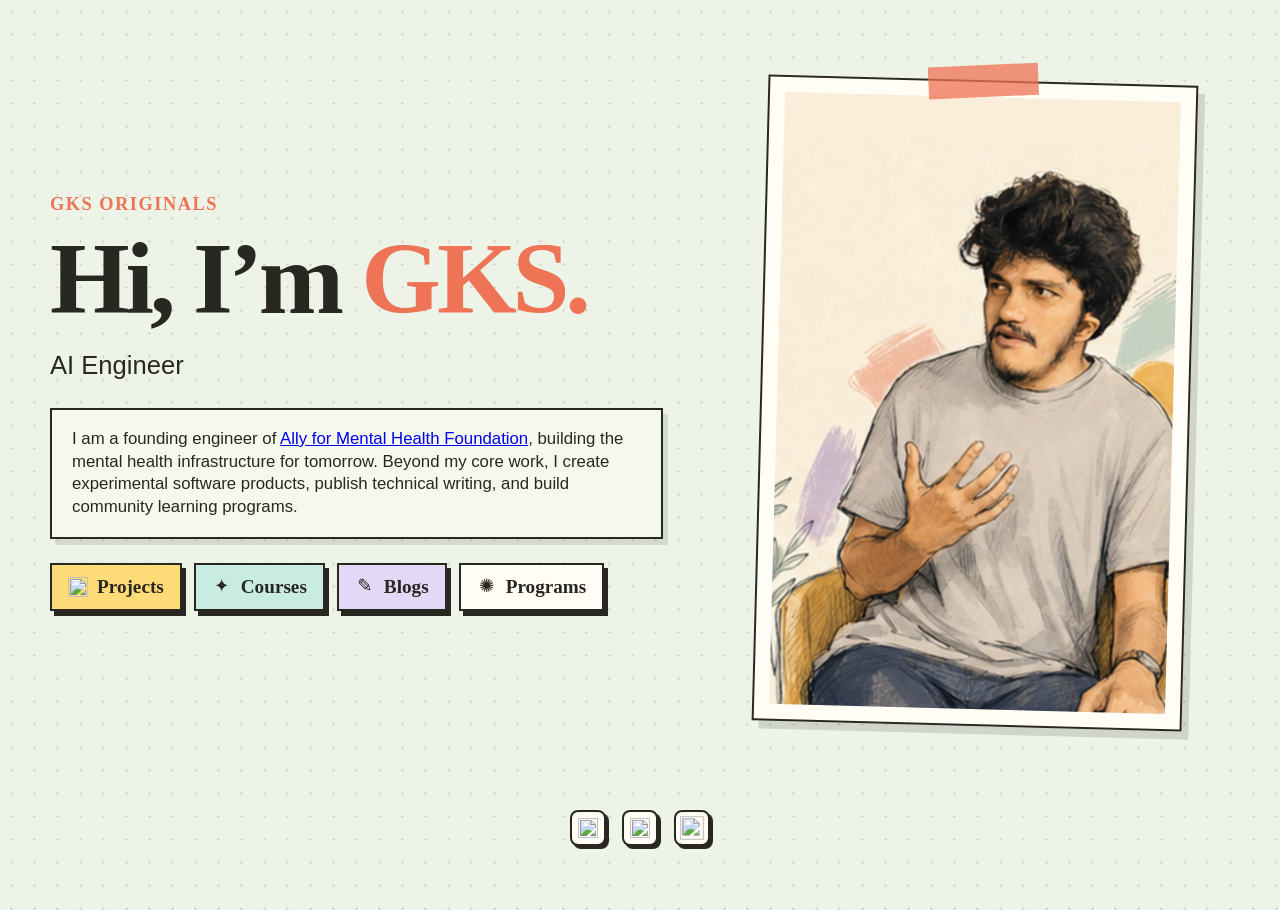
==== index.html @ 634407e5 "Update index.html copy: set title to AI Engineer & update Ally foundation intro" ====
<!doctype html>
<html lang="en">
<head>
  <meta charset="utf-8">
  <meta name="viewport" content="width=device-width, initial-scale=1">
  <meta name="description" content="Gopikrishnan Sasikumar (GKS) builds products, experiments, events, and writing.">
  <title>GKS Originals — Gopikrishnan Sasikumar</title>
  <style>
    :root { --ink:#292721; --paper:#edf4e7; --coral:#ef7355; --sun:#ffdc77; --mint:#c8ece2; --lilac:#e4d8f7; }
    * { box-sizing:border-box; }
    body { min-height:100vh; margin:0; color:var(--ink); background-color:var(--paper); background-image:radial-gradient(rgba(92,74,46,.17) 1.1px, transparent 1.1px); background-size:23px 23px; font-family:"Avenir Next", Avenir, sans-serif; }
    .page { width:min(1180px, calc(100% - 48px)); min-height:100vh; margin:auto; display:grid; grid-template-columns:1.08fr .92fr; align-items:center; gap:44px; padding:64px 0; }
    .name { margin:0 0 24px; font:700 clamp(1rem,1.5vw,1.15rem)/1 "Bradley Hand", "Comic Sans MS", cursive; letter-spacing:.08em; text-transform:uppercase; color:var(--coral); }
    h1, h2 { font-family:"Bradley Hand", "Comic Sans MS", cursive; letter-spacing:-.04em; }
    h1 { max-width:720px; margin:0 0 28px; font-size:clamp(4.1rem,8vw,7.8rem); line-height:.8; }
    .accent { color:var(--coral); }
    .intro { max-width:650px; margin:0; font-size:clamp(1.25rem,2vw,1.62rem); line-height:1.34; }
    .about { max-width:650px; margin-top:26px; padding:18px 20px; border:2.5px solid var(--ink); background:#f5f8ed; box-shadow:5px 6px 0 rgba(41,39,33,.12); }
    .about h2 { margin:0 0 7px; font-size:2rem; }
    .about p { margin:0; font-size:1.05rem; line-height:1.35; }
    .links { display:flex; flex-wrap:wrap; gap:12px; margin-top:24px; }
    .link { display:inline-flex; align-items:center; gap:9px; padding:12px 16px; border:2.5px solid var(--ink); box-shadow:4px 5px 0 var(--ink); color:var(--ink); background:var(--sun); font:700 1.2rem/1 "Bradley Hand", "Comic Sans MS", cursive; text-decoration:none; }
    .link.secondary { background:var(--mint); }.link.lilac { background:var(--lilac); }.link.paper { background:#fffdf6; }
    .icon { width:20px; height:20px; display:inline-grid; place-items:center; font-family:system-ui,sans-serif; font-size:1.15rem; }.github-icon { width:20px; height:20px; }
    .link:focus-visible { outline:3px solid var(--coral); outline-offset:4px; }
    .portrait-wrap { position:relative; justify-self:end; width:min(100%, 430px); padding:15px; border:2.5px solid var(--ink); background:#fffdf6; box-shadow:7px 8px 0 rgba(41,39,33,.15); transform:rotate(1.5deg); }
    .portrait-wrap::before { content:""; position:absolute; z-index:2; width:110px; height:32px; background:var(--coral); top:-17px; left:50%; transform:translateX(-50%) rotate(-4deg); opacity:.75; pointer-events:none; }
    .portrait { position:relative; z-index:1; display:block; width:100%; height:min(68vh,650px); object-fit:cover; object-position:center top; background:#fffdf6; }
    .portrait-frame { position:absolute; inset:15px; width:calc(100% - 30px); height:min(68vh,650px); opacity:0; pointer-events:none; }
    .portrait-plant-left { animation:frame-plant-left 24s steps(1,end) infinite; }
    .portrait-blink { animation:frame-blink 24s steps(1,end) infinite; }
    .portrait-plant-right { animation:frame-plant-right 24s steps(1,end) infinite; }
    @keyframes frame-plant-left { 0%,24.9%,31.1%,100% { opacity:0; } 25%,31% { opacity:1; } }
    @keyframes frame-blink { 0%,37.9%,39.1%,40.9%,42.1%,74.9%,76.1%,91.9%,93.1%,100% { opacity:0; } 38%,39%,41%,42%,75%,76%,92%,93% { opacity:1; } }
    @keyframes frame-plant-right { 0%,53.9%,60.1%,100% { opacity:0; } 54%,60% { opacity:1; } }
    @media (prefers-reduced-motion:reduce) { .portrait-frame { display:none; } }
    footer { position:relative; grid-column:1 / -1; justify-self:center; display:flex; align-items:center; gap:16px; margin-top:24px; font:700 1rem/1 "Bradley Hand", "Comic Sans MS", cursive; }
    .footer-link { display:grid; place-items:center; width:36px; height:36px; border:2px solid var(--ink); background:#fffdf6; box-shadow:3px 3px 0 var(--ink); border-radius:8px; color:var(--ink); text-decoration:none; transition:transform .15s ease; }
    .footer-link:hover { background:var(--sun); transform:translateY(-2px); }
    .footer-link:focus-visible { outline:3px solid var(--coral); outline-offset:3px; }
    .footer-icon { width:20px; height:20px; display:block; }
    .footer-icon.mail-icon { width:22px; height:22px; transform:scale(1.08); }
    @media (max-width:820px) {
      .page { width:min(100% - 34px, 620px); grid-template-columns:1fr; gap:28px; padding:36px 0 100px; }
      .portrait-wrap { justify-self:center; width:min(100%, 350px); transform:none; }
      .portrait { height:auto; max-height:560px; }
      .links { position:fixed; bottom:14px; left:50%; transform:translateX(-50%); width:min(calc(100% - 28px), 500px); margin:0; z-index:100; display:grid; grid-template-columns:repeat(4, 1fr); gap:6px; padding:8px; background:rgba(237,244,231,.95); backdrop-filter:blur(10px); -webkit-backdrop-filter:blur(10px); border:2.5px solid var(--ink); box-shadow:4px 5px 0 var(--ink); border-radius:14px; }
      .link { padding:10px 4px; font-size:.92rem; justify-content:center; border-width:2px; box-shadow:none; border-radius:8px; gap:5px; text-align:center; }
      .github-icon, .icon { width:16px; height:16px; font-size:1rem; }
      footer { margin-top:28px; }
    }
  </style>
</head>
<body>
  <main class="page">
    <section>
      <p class="name">GKS Originals</p>
      <h1>Hi, I’m <span class="accent">GKS.</span></h1>
      <p class="intro">AI Engineer</p>
      <section class="about" aria-label="About GKS">
        <p>I am a founding engineer of <a href="https://helloally.ai">Ally for Mental Health Foundation</a>, building the mental health infrastructure for tomorrow. Beyond my core work, I create experimental software products, publish technical writing, and build community learning programs.</p>
      </section>
      <nav class="links" aria-label="Explore Gopi's work">
        <a class="link" href="https://github.com/gksoriginals"><img class="github-icon" src="https://github.githubassets.com/favicons/favicon.svg" alt="" aria-hidden="true">Projects</a>
        <a class="link secondary" href="courses/"><span class="icon" aria-hidden="true">✦</span>Courses</a>
        <a class="link lilac" href="blogs/"><span class="icon" aria-hidden="true">✎</span>Blogs</a>
        <a class="link paper" href="programs/"><span class="icon" aria-hidden="true">✺</span>Programs</a>
      </nav>
    </section>
    <figure class="portrait-wrap"><img class="portrait" src="assets/gopikrishnan-flipbook-01.png?v=4" alt="Illustrated portrait of Gopikrishnan Sasikumar"><img class="portrait portrait-frame portrait-plant-left" src="assets/gopikrishnan-flipbook-02.png?v=4" alt="" aria-hidden="true"><img class="portrait portrait-frame portrait-blink" src="assets/gopikrishnan-flipbook-04.png?v=4" alt="" aria-hidden="true"><img class="portrait portrait-frame portrait-plant-right" src="assets/gopikrishnan-flipbook-05.png?v=4" alt="" aria-hidden="true"></figure>
    <footer aria-label="Contact Gopi"><a class="footer-link" href="https://github.com/gksoriginals" aria-label="GitHub"><img class="footer-icon" src="https://github.githubassets.com/favicons/favicon.svg" alt=""></a><a class="footer-link" href="https://www.linkedin.com/in/gopikrishnan-sasikumar/" aria-label="LinkedIn"><img class="footer-icon" src="https://cdn.jsdelivr.net/npm/bootstrap-icons@1.11.3/icons/linkedin.svg" alt=""></a><a class="footer-link" href="mailto:gopikrishnans1996@gmail.com" aria-label="Email Gopi"><img class="footer-icon mail-icon" src="https://cdn.jsdelivr.net/npm/bootstrap-icons@1.11.3/icons/envelope-fill.svg" alt=""></a></footer>
  </main>
</body>
</html>
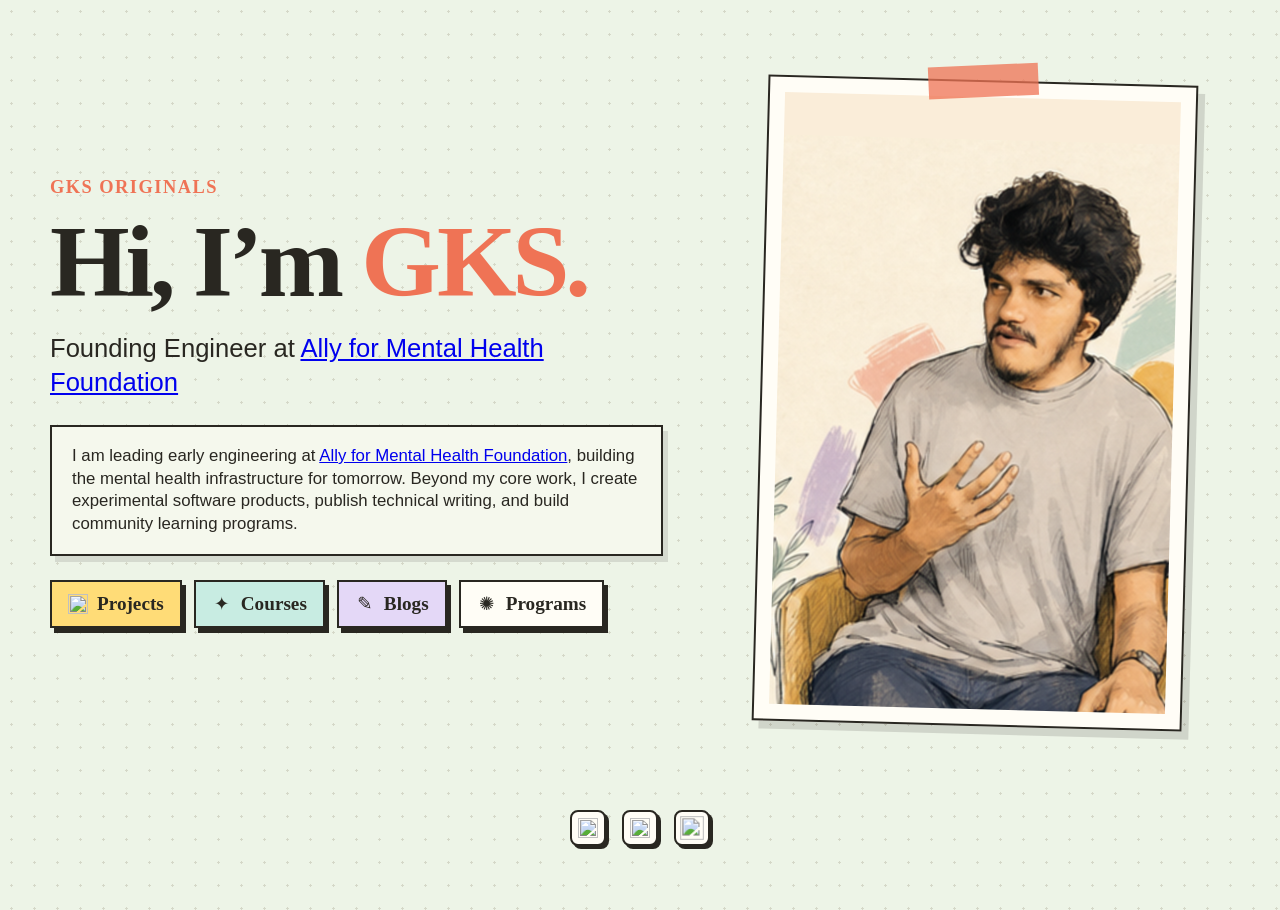
==== commit dfffe495: "Update index.html copy: Founding Engineer at Ally and early engineering lead statement" ====
--- a/index.html
+++ b/index.html
@@ -56,9 +56,9 @@
     <section>
       <p class="name">GKS Originals</p>
       <h1>Hi, I’m <span class="accent">GKS.</span></h1>
-      <p class="intro">AI Engineer</p>
+      <p class="intro">Founding Engineer at <a href="https://helloally.ai">Ally for Mental Health Foundation</a></p>
       <section class="about" aria-label="About GKS">
-        <p>I am a founding engineer of <a href="https://helloally.ai">Ally for Mental Health Foundation</a>, building the mental health infrastructure for tomorrow. Beyond my core work, I create experimental software products, publish technical writing, and build community learning programs.</p>
+        <p>I am leading early engineering at <a href="https://helloally.ai">Ally for Mental Health Foundation</a>, building the mental health infrastructure for tomorrow. Beyond my core work, I create experimental software products, publish technical writing, and build community learning programs.</p>
       </section>
       <nav class="links" aria-label="Explore Gopi's work">
         <a class="link" href="https://github.com/gksoriginals"><img class="github-icon" src="https://github.githubassets.com/favicons/favicon.svg" alt="" aria-hidden="true">Projects</a>
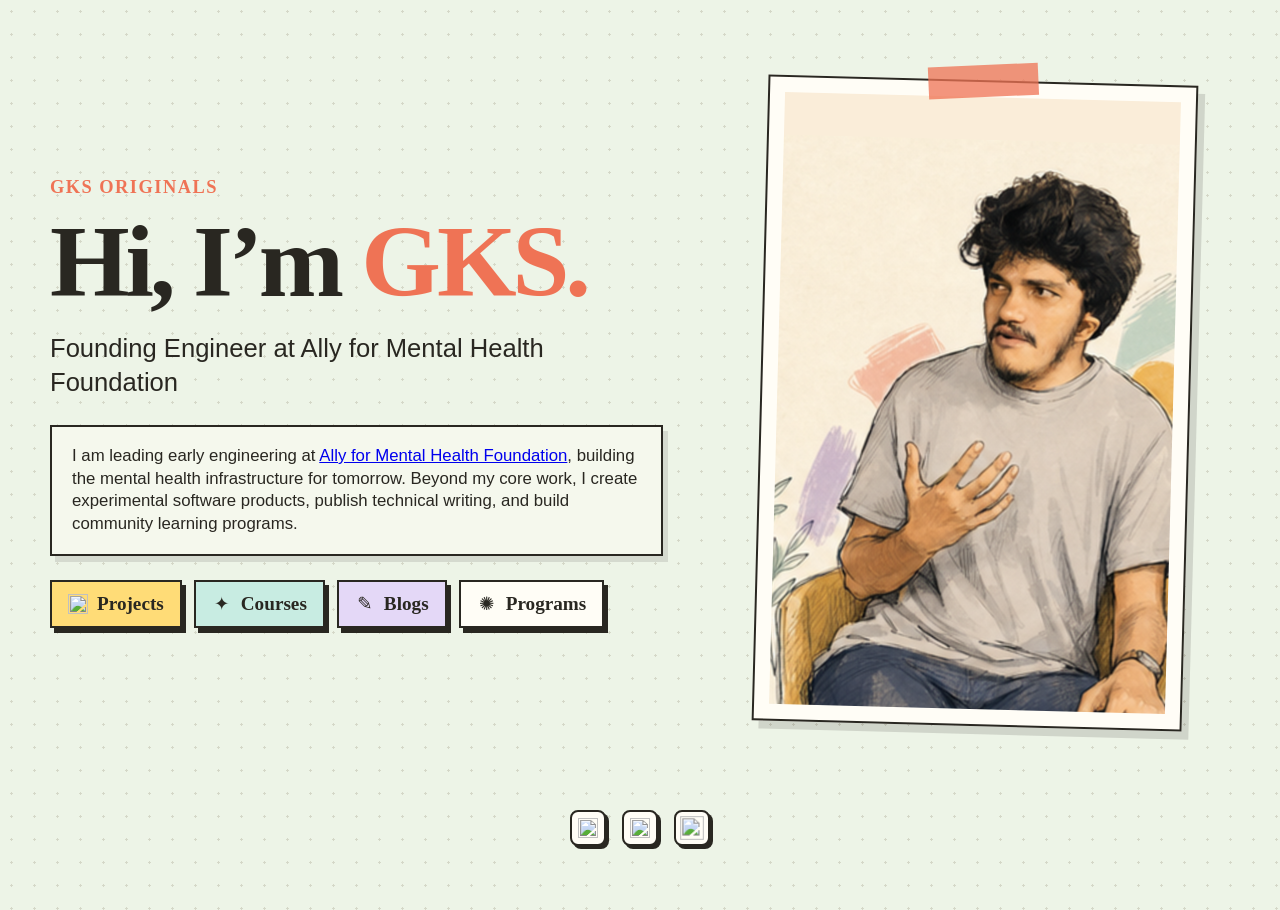
==== commit 4c34963f: "Remove duplicate hyperlink for Ally foundation in intro tagline" ====
--- a/index.html
+++ b/index.html
@@ -56,7 +56,7 @@
     <section>
       <p class="name">GKS Originals</p>
       <h1>Hi, I’m <span class="accent">GKS.</span></h1>
-      <p class="intro">Founding Engineer at <a href="https://helloally.ai">Ally for Mental Health Foundation</a></p>
+      <p class="intro">Founding Engineer at Ally for Mental Health Foundation</p>
       <section class="about" aria-label="About GKS">
         <p>I am leading early engineering at <a href="https://helloally.ai">Ally for Mental Health Foundation</a>, building the mental health infrastructure for tomorrow. Beyond my core work, I create experimental software products, publish technical writing, and build community learning programs.</p>
       </section>
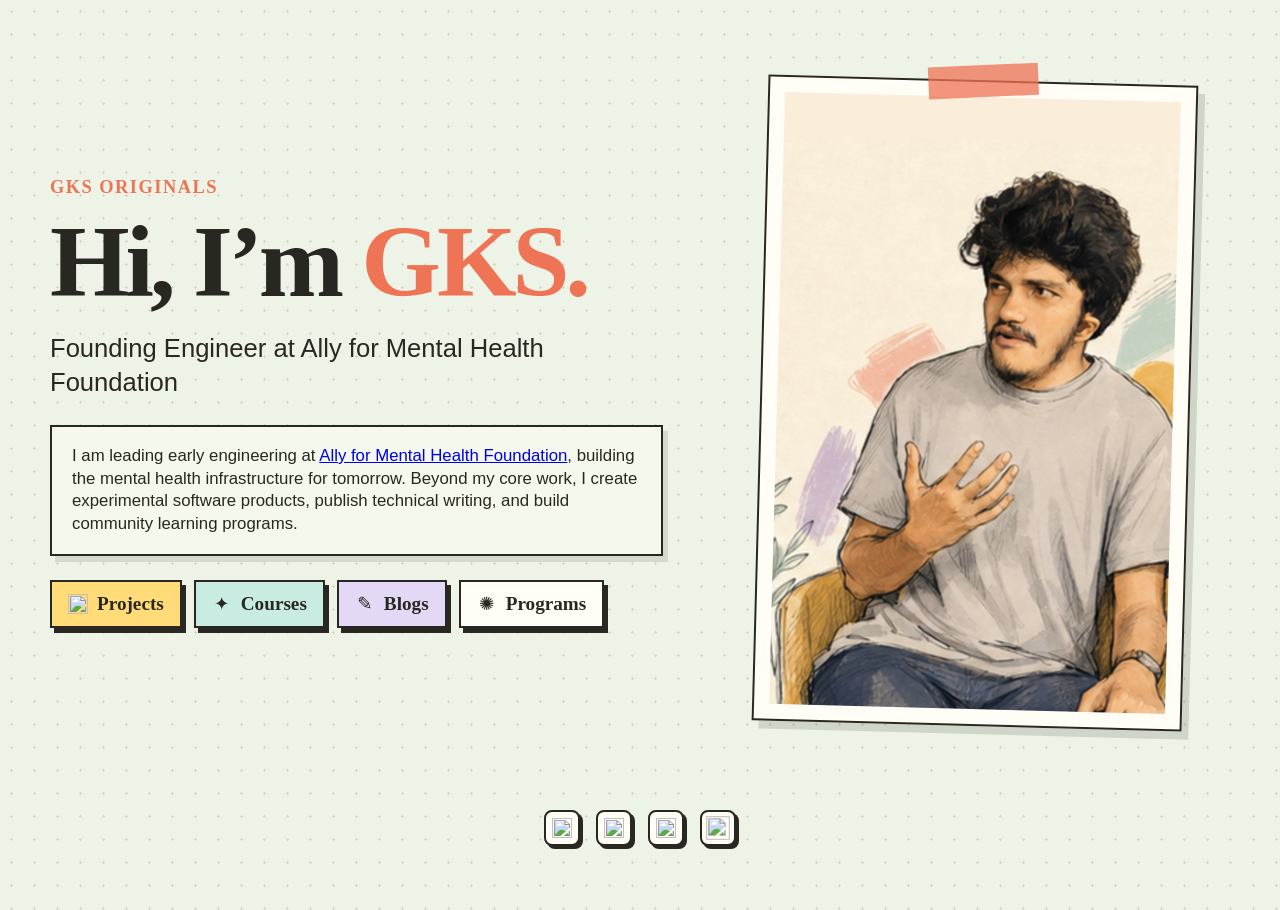
==== commit c7368ac8: "Add X (Twitter) social icon link to footer" ====
--- a/index.html
+++ b/index.html
@@ -68,7 +68,7 @@
       </nav>
     </section>
     <figure class="portrait-wrap"><img class="portrait" src="assets/gopikrishnan-flipbook-01.png?v=4" alt="Illustrated portrait of Gopikrishnan Sasikumar"><img class="portrait portrait-frame portrait-plant-left" src="assets/gopikrishnan-flipbook-02.png?v=4" alt="" aria-hidden="true"><img class="portrait portrait-frame portrait-blink" src="assets/gopikrishnan-flipbook-04.png?v=4" alt="" aria-hidden="true"><img class="portrait portrait-frame portrait-plant-right" src="assets/gopikrishnan-flipbook-05.png?v=4" alt="" aria-hidden="true"></figure>
-    <footer aria-label="Contact Gopi"><a class="footer-link" href="https://github.com/gksoriginals" aria-label="GitHub"><img class="footer-icon" src="https://github.githubassets.com/favicons/favicon.svg" alt=""></a><a class="footer-link" href="https://www.linkedin.com/in/gopikrishnan-sasikumar/" aria-label="LinkedIn"><img class="footer-icon" src="https://cdn.jsdelivr.net/npm/bootstrap-icons@1.11.3/icons/linkedin.svg" alt=""></a><a class="footer-link" href="mailto:gopikrishnans1996@gmail.com" aria-label="Email Gopi"><img class="footer-icon mail-icon" src="https://cdn.jsdelivr.net/npm/bootstrap-icons@1.11.3/icons/envelope-fill.svg" alt=""></a></footer>
+    <footer aria-label="Contact Gopi"><a class="footer-link" href="https://x.com/gksoriginals" aria-label="X (Twitter)"><img class="footer-icon" src="https://cdn.jsdelivr.net/npm/bootstrap-icons@1.11.3/icons/twitter-x.svg" alt=""></a><a class="footer-link" href="https://github.com/gksoriginals" aria-label="GitHub"><img class="footer-icon" src="https://github.githubassets.com/favicons/favicon.svg" alt=""></a><a class="footer-link" href="https://www.linkedin.com/in/gopikrishnan-sasikumar/" aria-label="LinkedIn"><img class="footer-icon" src="https://cdn.jsdelivr.net/npm/bootstrap-icons@1.11.3/icons/linkedin.svg" alt=""></a><a class="footer-link" href="mailto:gopikrishnans1996@gmail.com" aria-label="Email Gopi"><img class="footer-icon mail-icon" src="https://cdn.jsdelivr.net/npm/bootstrap-icons@1.11.3/icons/envelope-fill.svg" alt=""></a></footer>
   </main>
 </body>
 </html>
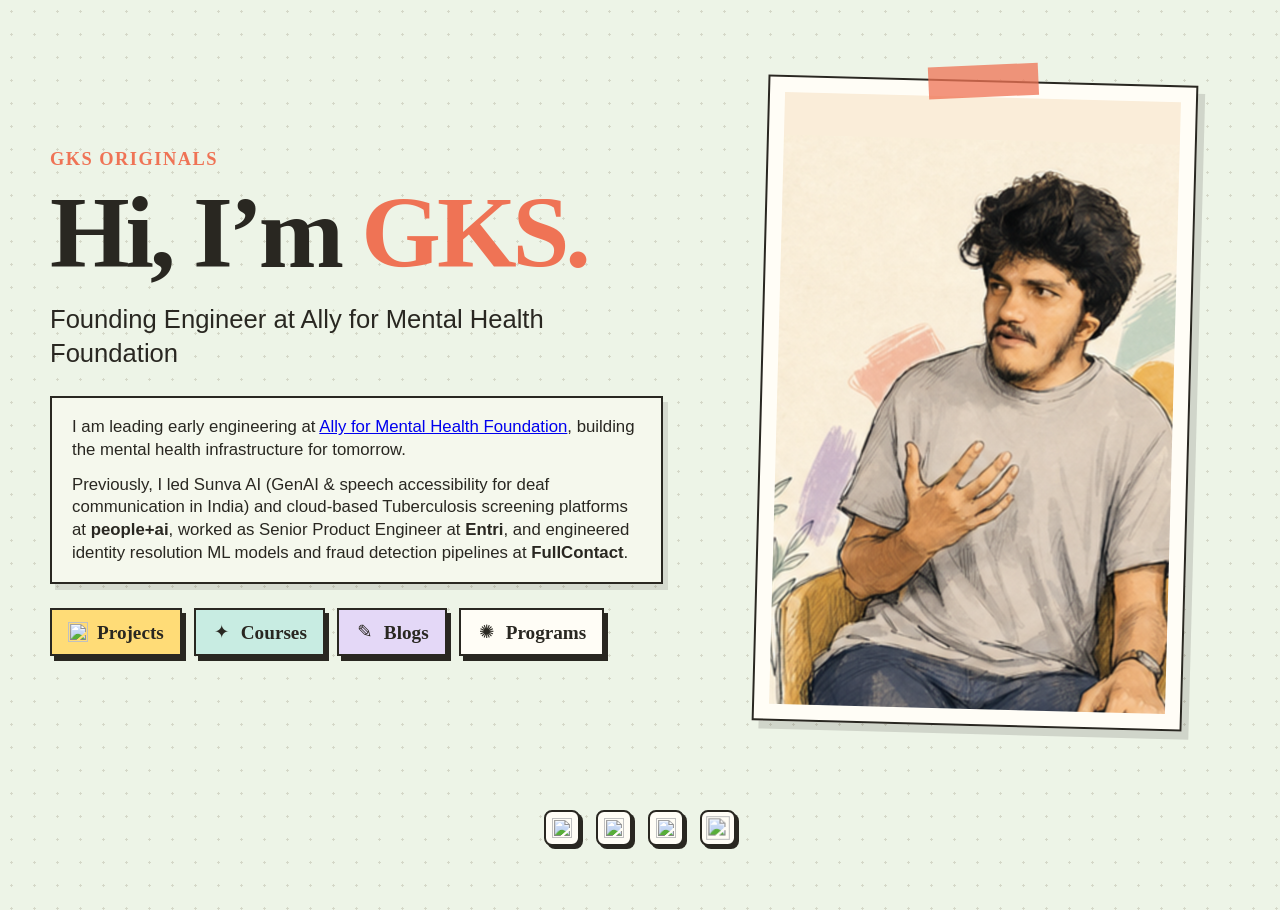
==== commit cc2badfa: "Update index.html with revised work history (Ally, people+ai, Entri, FullContact)" ====
--- a/index.html
+++ b/index.html
@@ -58,7 +58,8 @@
       <h1>Hi, I’m <span class="accent">GKS.</span></h1>
       <p class="intro">Founding Engineer at Ally for Mental Health Foundation</p>
       <section class="about" aria-label="About GKS">
-        <p>I am leading early engineering at <a href="https://helloally.ai">Ally for Mental Health Foundation</a>, building the mental health infrastructure for tomorrow. Beyond my core work, I create experimental software products, publish technical writing, and build community learning programs.</p>
+        <p>I am leading early engineering at <a href="https://helloally.ai">Ally for Mental Health Foundation</a>, building the mental health infrastructure for tomorrow.</p>
+        <p style="margin-top:12px;">Previously, I led Sunva AI (GenAI & speech accessibility for deaf communication in India) and cloud-based Tuberculosis screening platforms at <strong>people+ai</strong>, worked as Senior Product Engineer at <strong>Entri</strong>, and engineered identity resolution ML models and fraud detection pipelines at <strong>FullContact</strong>.</p>
       </section>
       <nav class="links" aria-label="Explore Gopi's work">
         <a class="link" href="https://github.com/gksoriginals"><img class="github-icon" src="https://github.githubassets.com/favicons/favicon.svg" alt="" aria-hidden="true">Projects</a>
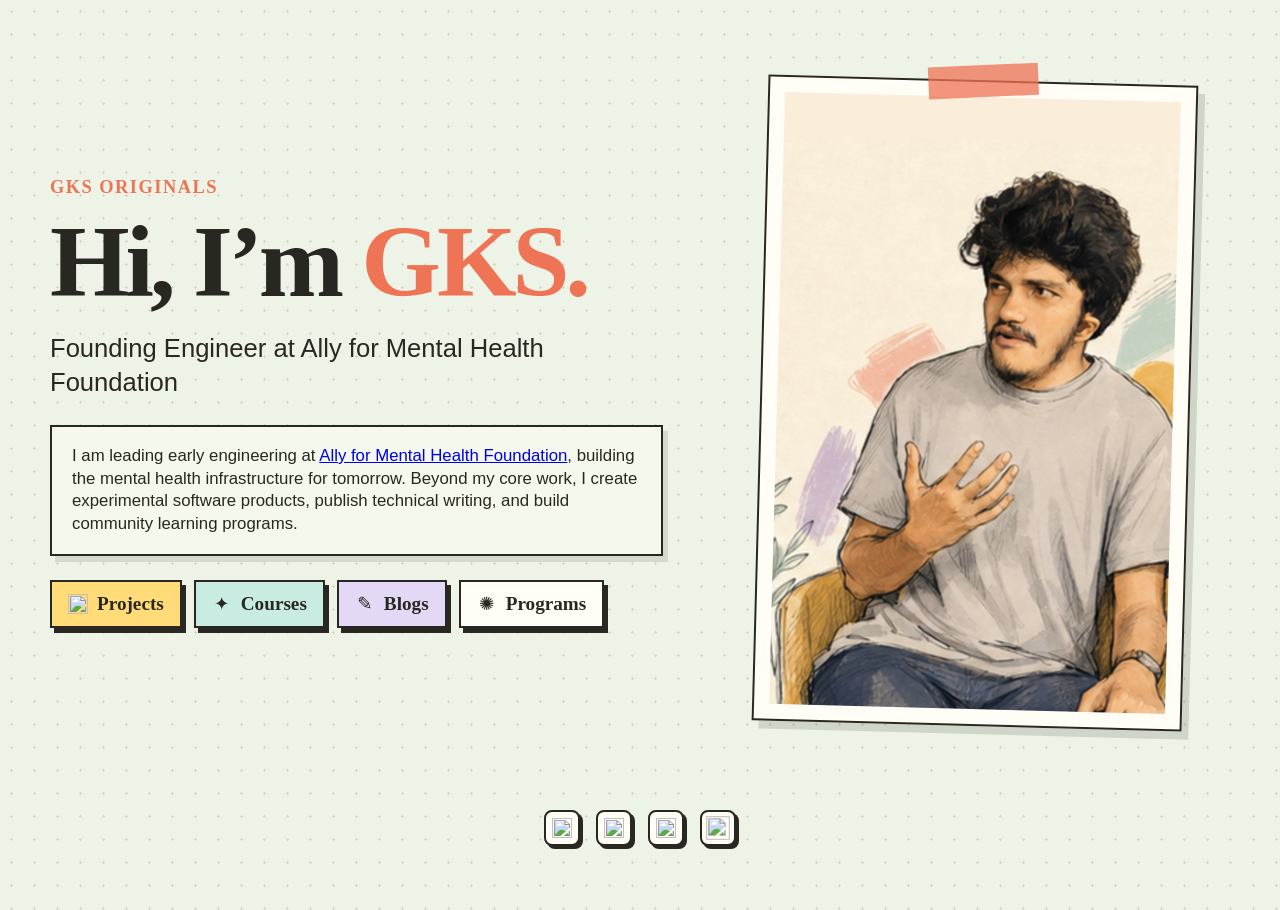
==== commit 7d9103af: "Revert "Update index.html with revised work history (Ally, people+ai, Entri, FullContact)" This reve" ====
--- a/index.html
+++ b/index.html
@@ -58,8 +58,7 @@
       <h1>Hi, I’m <span class="accent">GKS.</span></h1>
       <p class="intro">Founding Engineer at Ally for Mental Health Foundation</p>
       <section class="about" aria-label="About GKS">
-        <p>I am leading early engineering at <a href="https://helloally.ai">Ally for Mental Health Foundation</a>, building the mental health infrastructure for tomorrow.</p>
-        <p style="margin-top:12px;">Previously, I led Sunva AI (GenAI & speech accessibility for deaf communication in India) and cloud-based Tuberculosis screening platforms at <strong>people+ai</strong>, worked as Senior Product Engineer at <strong>Entri</strong>, and engineered identity resolution ML models and fraud detection pipelines at <strong>FullContact</strong>.</p>
+        <p>I am leading early engineering at <a href="https://helloally.ai">Ally for Mental Health Foundation</a>, building the mental health infrastructure for tomorrow. Beyond my core work, I create experimental software products, publish technical writing, and build community learning programs.</p>
       </section>
       <nav class="links" aria-label="Explore Gopi's work">
         <a class="link" href="https://github.com/gksoriginals"><img class="github-icon" src="https://github.githubassets.com/favicons/favicon.svg" alt="" aria-hidden="true">Projects</a>
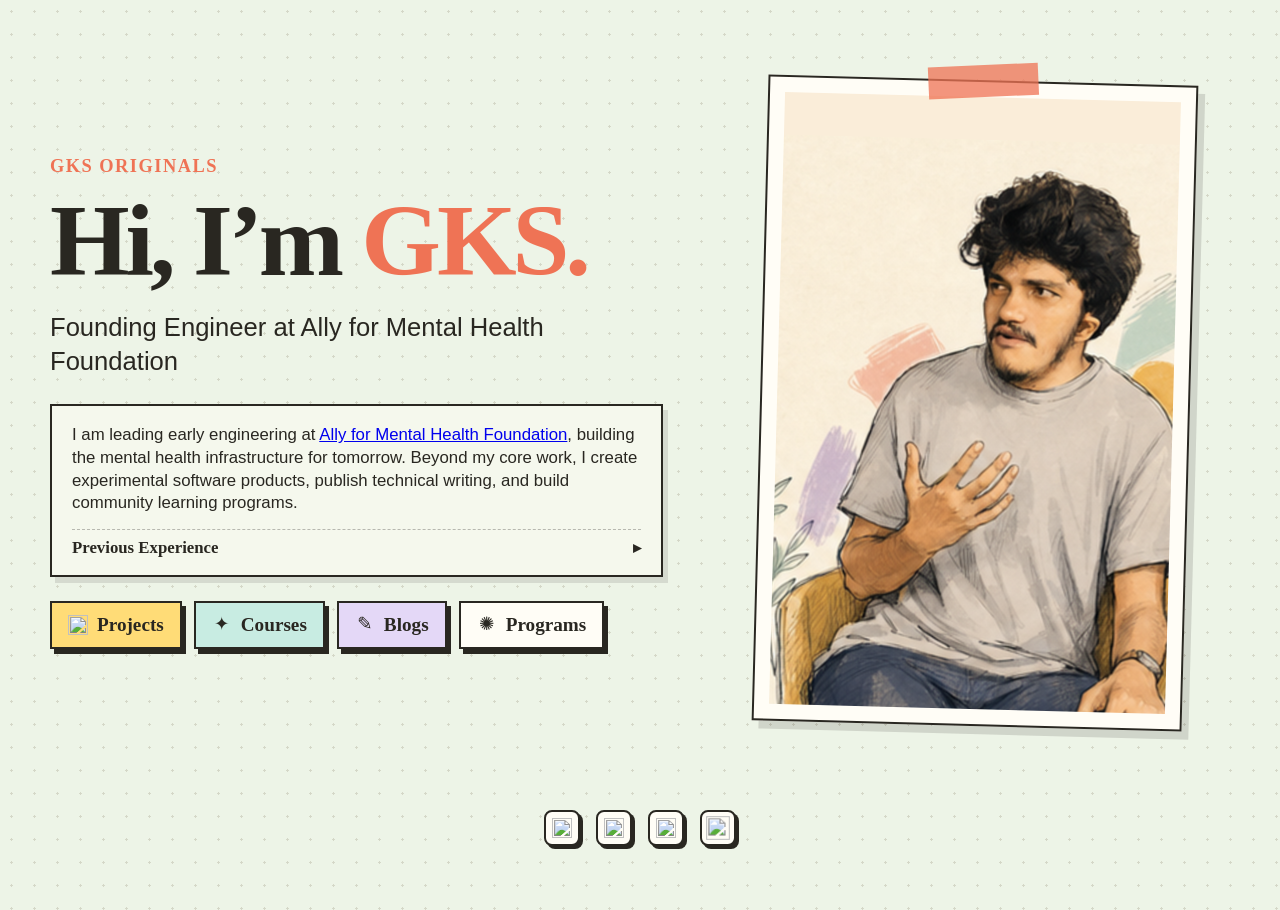
==== commit 07014cf6: "Add expandable Previous Experience accordion below main paragraph" ====
--- a/index.html
+++ b/index.html
@@ -18,6 +18,16 @@
     .about { max-width:650px; margin-top:26px; padding:18px 20px; border:2.5px solid var(--ink); background:#f5f8ed; box-shadow:5px 6px 0 rgba(41,39,33,.12); }
     .about h2 { margin:0 0 7px; font-size:2rem; }
     .about p { margin:0; font-size:1.05rem; line-height:1.35; }
+    .history-accordion { margin-top:14px; border-top:1.5px dashed rgba(41,39,33,.3); padding-top:10px; }
+    .history-summary { font:700 1.05rem/1 "Bradley Hand", "Comic Sans MS", cursive; cursor:pointer; user-select:none; display:flex; align-items:center; justify-content:space-between; color:var(--ink); list-style:none; }
+    .history-summary::-webkit-details-marker { display:none; }
+    .history-summary:hover { color:var(--coral); }
+    .accordion-icon { transition:transform .2s ease; font-size:1rem; display:inline-block; }
+    details[open] .accordion-icon { transform:rotate(90deg); }
+    .history-content { margin-top:10px; font-size:0.95rem; line-height:1.45; }
+    .history-list { margin:0; padding-left:18px; }
+    .history-list li { margin-bottom:6px; }
+    .history-list li:last-child { margin-bottom:0; }
     .links { display:flex; flex-wrap:wrap; gap:12px; margin-top:24px; }
     .link { display:inline-flex; align-items:center; gap:9px; padding:12px 16px; border:2.5px solid var(--ink); box-shadow:4px 5px 0 var(--ink); color:var(--ink); background:var(--sun); font:700 1.2rem/1 "Bradley Hand", "Comic Sans MS", cursive; text-decoration:none; }
     .link.secondary { background:var(--mint); }.link.lilac { background:var(--lilac); }.link.paper { background:#fffdf6; }
@@ -59,6 +69,16 @@
       <p class="intro">Founding Engineer at Ally for Mental Health Foundation</p>
       <section class="about" aria-label="About GKS">
         <p>I am leading early engineering at <a href="https://helloally.ai">Ally for Mental Health Foundation</a>, building the mental health infrastructure for tomorrow. Beyond my core work, I create experimental software products, publish technical writing, and build community learning programs.</p>
+        <details class="history-accordion">
+          <summary class="history-summary"><span>Previous Experience</span><span class="accordion-icon" aria-hidden="true">▸</span></summary>
+          <div class="history-content">
+            <ul class="history-list">
+              <li><strong>people+ai</strong> — Led Sunva AI (GenAI & speech accessibility for deaf communication in India) and cloud-based Tuberculosis screening platforms with ARTPARK.</li>
+              <li><strong>Entri</strong> — Worked as Senior Product Engineer.</li>
+              <li><strong>FullContact</strong> — Machine Learning Engineer building identity resolution ML models and fraud detection pipelines.</li>
+            </ul>
+          </div>
+        </details>
       </section>
       <nav class="links" aria-label="Explore Gopi's work">
         <a class="link" href="https://github.com/gksoriginals"><img class="github-icon" src="https://github.githubassets.com/favicons/favicon.svg" alt="" aria-hidden="true">Projects</a>
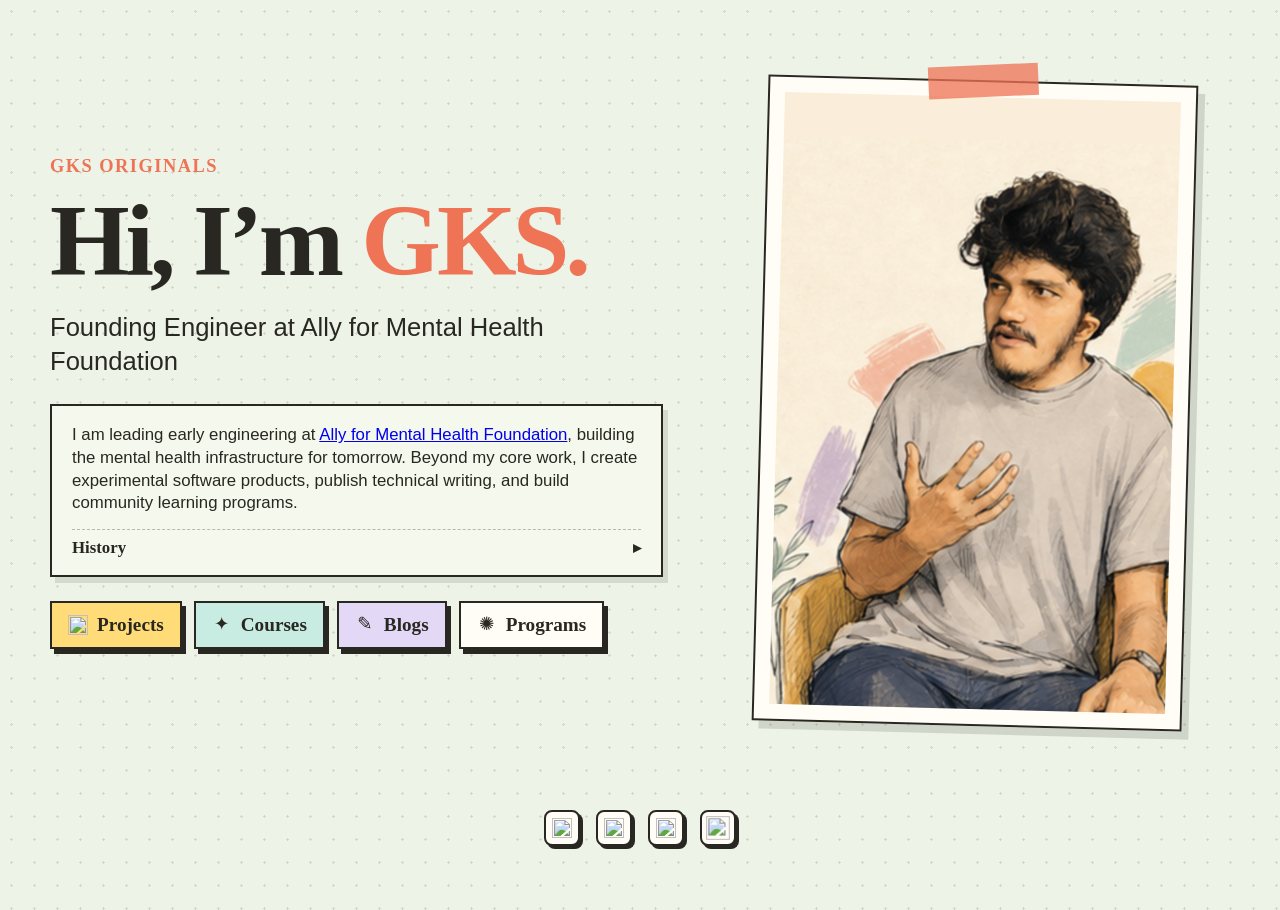
==== commit d01d61c8: "Rename accordion to History and add TinkerHub entry" ====
--- a/index.html
+++ b/index.html
@@ -70,12 +70,13 @@
       <section class="about" aria-label="About GKS">
         <p>I am leading early engineering at <a href="https://helloally.ai">Ally for Mental Health Foundation</a>, building the mental health infrastructure for tomorrow. Beyond my core work, I create experimental software products, publish technical writing, and build community learning programs.</p>
         <details class="history-accordion">
-          <summary class="history-summary"><span>Previous Experience</span><span class="accordion-icon" aria-hidden="true">▸</span></summary>
+          <summary class="history-summary"><span>History</span><span class="accordion-icon" aria-hidden="true">▸</span></summary>
           <div class="history-content">
             <ul class="history-list">
               <li><strong>people+ai</strong> — Led Sunva AI (GenAI & speech accessibility for deaf communication in India) and cloud-based Tuberculosis screening platforms with ARTPARK.</li>
               <li><strong>Entri</strong> — Worked as Senior Product Engineer.</li>
               <li><strong>FullContact</strong> — Machine Learning Engineer building identity resolution ML models and fraud detection pipelines.</li>
+              <li><strong>TinkerHub</strong> — Directed projects initiative and created learning programs.</li>
             </ul>
           </div>
         </details>
